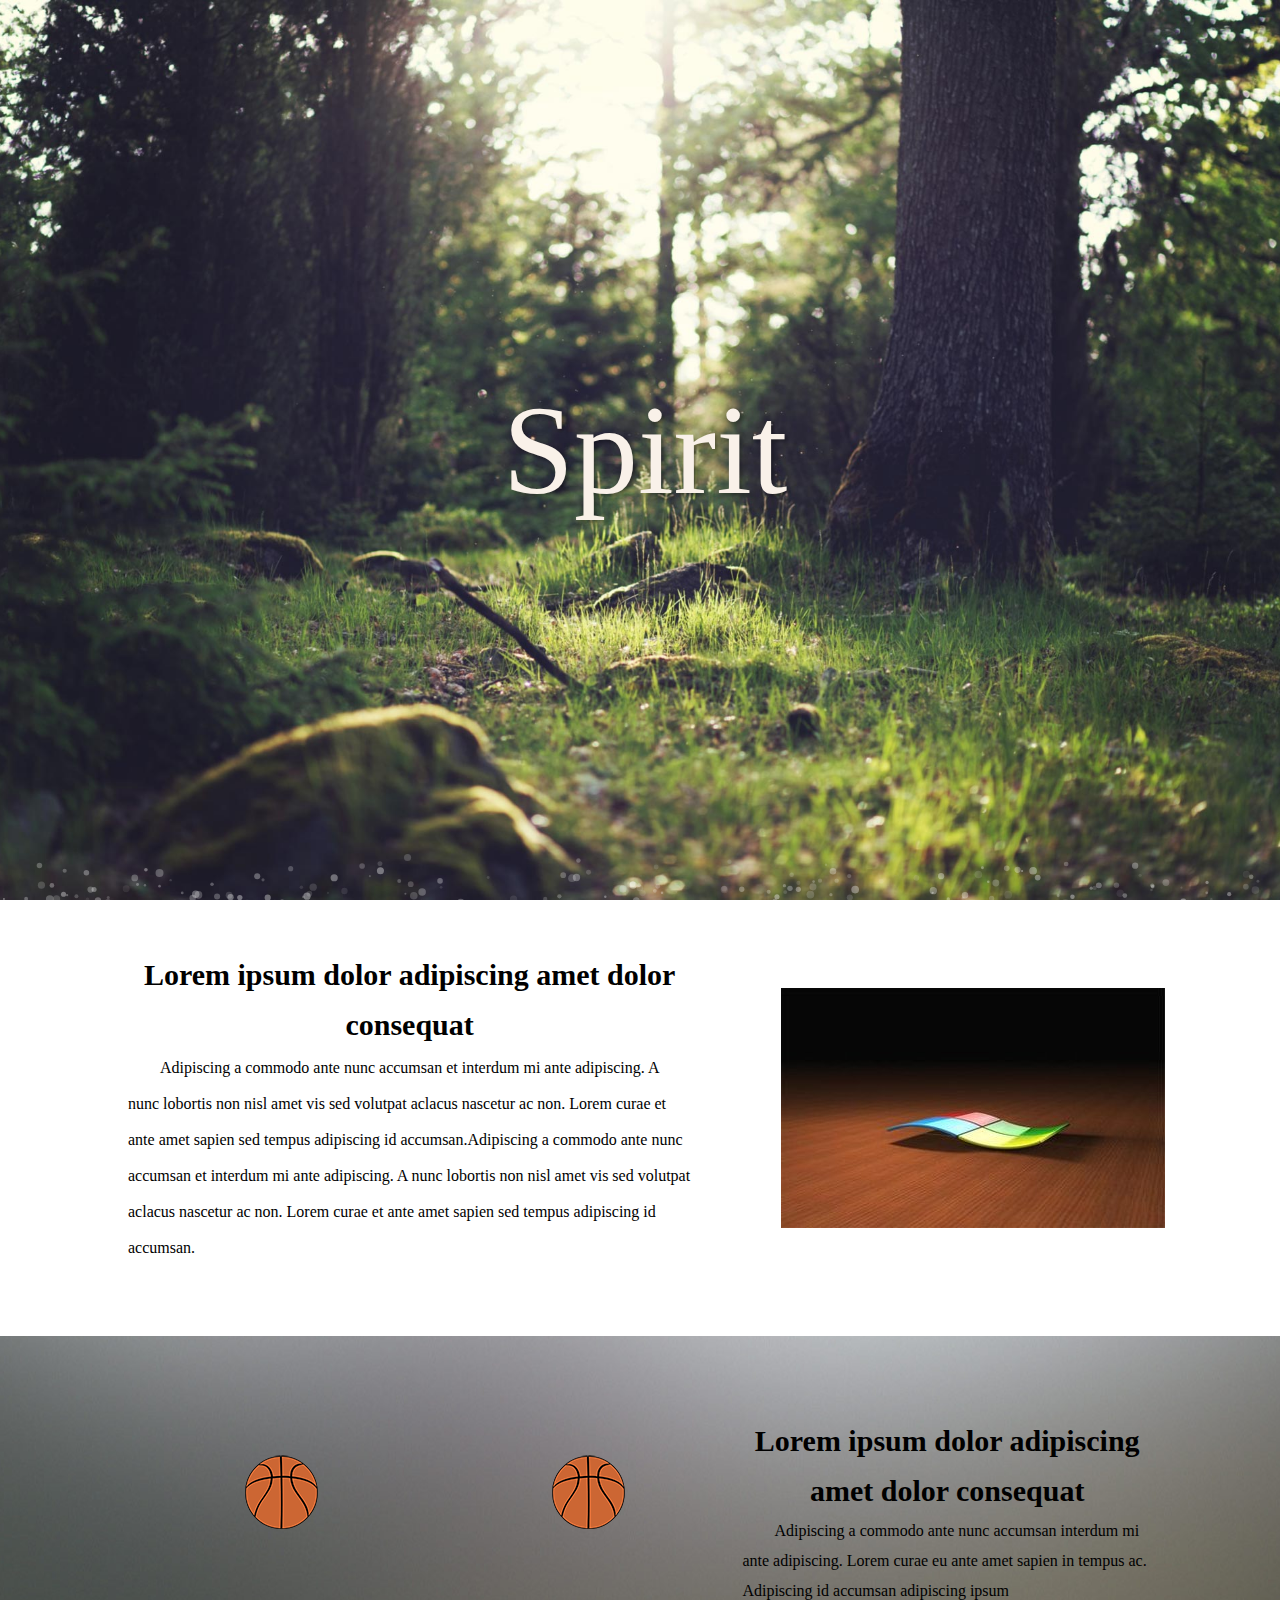
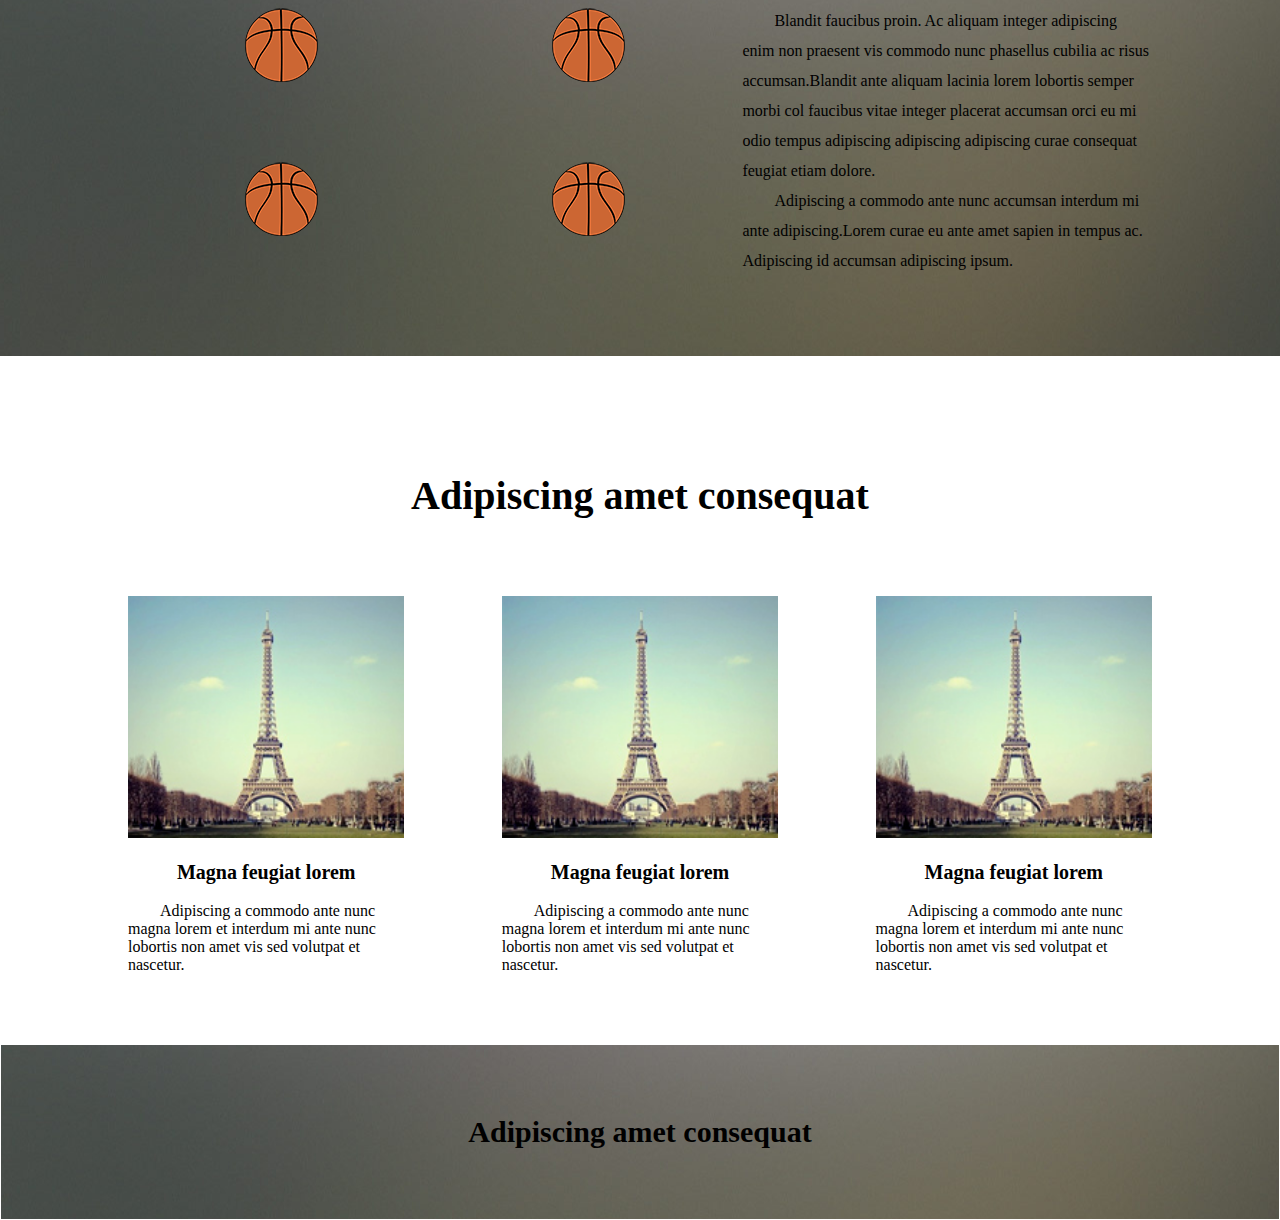
==== media.html @ ef56b32b "Add files via upload" ====
<!DOCTYPE html>
<html lang="en">
<head>
	<meta charset="UTF-8">
	<title>Document</title>
	<meta name="viewport" content="width=device-width,user-scalable=no,initial-scale=1.0,maximum-scale=1.0,minimum-scale=1.0">
	<link rel="stylesheet" type="text/css" href="css/component.css" />
	<link rel="stylesheet" type="text/css" href="css/main.css"/>
</head>
<body>
	<header>
		<div class="container demo-2">
			<div class="content">
				<div id="large-header" class="large-header">
					<canvas id="demo-canvas"></canvas>
					<h1 class="main-title">Spirit</span></h1>
				</div>
			</div>
		</div>
	</header>
	<div class="container">
		<section class="sec-one">
			<div class="left">
				<h2>Lorem ipsum dolor adipiscing amet dolor consequat</h2>
				<p>Adipiscing a commodo ante nunc accumsan et interdum mi ante adipiscing. A nunc lobortis non nisl amet vis sed volutpat aclacus nascetur ac non. Lorem curae et ante amet sapien sed tempus adipiscing id accumsan.Adipiscing a commodo ante nunc accumsan et interdum mi ante adipiscing. A nunc lobortis non nisl amet vis sed volutpat aclacus nascetur ac non. Lorem curae et ante amet sapien sed tempus adipiscing id accumsan.</p>
			</div>
			<div class="right"><img src="img/page6.jpg" alt="1"/></div>
		</section>
		<section class="section-two">
			<div class="sec-two">
				<div class="two-left">
				<div class="two-pic"><img src="img/11.png" alt="2"/></div>
				<div class="two-pic"><img src="img/11.png" alt="2"/></div>
				<div class="two-pic"><img src="img/11.png" alt="2"/></div>
				<div class="two-pic"><img src="img/11.png" alt="2"/></div>
				<div class="two-pic"><img src="img/11.png" alt="2"/></div>
				<div class="two-pic"><img src="img/11.png" alt="2"/></div>
			</div>
			<div class="two-right">
				<h3>Lorem ipsum dolor adipiscing amet dolor consequat</h3>
				<p>Adipiscing a commodo ante nunc accumsan interdum mi ante adipiscing. Lorem curae eu ante amet sapien in tempus ac. Adipiscing id accumsan adipiscing ipsum</p>
				<p>Blandit faucibus proin. Ac aliquam integer adipiscing enim non praesent vis commodo nunc phasellus cubilia ac risus accumsan.Blandit ante aliquam lacinia lorem lobortis semper morbi col faucibus vitae integer placerat accumsan orci eu mi odio tempus adipiscing adipiscing adipiscing curae consequat feugiat etiam dolore.</p>
				<p>Adipiscing a commodo ante nunc accumsan interdum mi ante adipiscing.Lorem curae eu ante amet sapien in tempus ac. Adipiscing id accumsan adipiscing ipsum.</p>
			</div>
			</div>
		</section>
		<section class="sec-three">
			<div>
				<h4>Adipiscing amet consequat</h4>
				<div class="wrapper">
					<div class="mod">
						<div class="three-pic"><img src="img/5.jpg" alt="3"/></div>
						<h5>Magna feugiat lorem</h5>
						<p>Adipiscing a commodo ante nunc magna lorem et interdum mi ante nunc lobortis non amet vis sed volutpat et nascetur.</p>
					</div>
					<div class="mod">
						<div class="three-pic"><img src="img/5.jpg" alt="3"/></div>
						<h5>Magna feugiat lorem</h5>
						<p>Adipiscing a commodo ante nunc magna lorem et interdum mi ante nunc lobortis non amet vis sed volutpat et nascetur.</p>
					</div>
					<div class="mod">
						<div class="three-pic"><img src="img/5.jpg" alt="3"/></div>
						<h5>Magna feugiat lorem</h5>
						<p>Adipiscing a commodo ante nunc magna lorem et interdum mi ante nunc lobortis non amet vis sed volutpat et nascetur.</p>
					</div>
				</div>
			</div>
		</section>
	</div>
	<footer>
		<h6>Adipiscing amet consequat</h6>
	</footer>
	<script src="js/rAF.js"></script>
	<script src="js/demo-2.js"></script>
</body>
</html>
---- css/component.css ----
/* Header */
.large-header {
	position: relative;
	width: 100%;
	background: #333;
	overflow: hidden;
	background-size: cover;
	background-position: center center;
	z-index: 1;
}

.demo-2 .large-header {
	background-image: url('../img/demo-2-bg.jpg');
	background-position: center bottom;
	background-attachment: fixed;
}
.main-title {
	position: absolute;
	margin: 0;
	padding: 0;
	color: #f9f1e9;
	text-align: center;
	top: 50%;
	left: 50%;
	-webkit-transform: translate3d(-50%,-50%,0);
	transform: translate3d(-50%,-50%,0);
}

.demo-1 .main-title, 


.demo-2 .main-title {
	font-family: 'Clicker Script', cursive;
	font-weight: normal;
	font-size: 8em;
	padding-left: 10px;
	text-shadow: 2px 2px 4px rgba(0,0,0,0.4);
}

.demo-2 .main-title::before {
	content: '';
	width: 20vw;
	height: 20vw;
	min-width: 3.5em;
	min-height: 3.5em;
	background-size: cover;
	position: absolute;
	top: 50%;
	left: 50%;
	border-radius: 50%;
	z-index: -1;
	-webkit-transform: translate3d(-50%,-50%,0);
	transform: translate3d(-50%,-50%,0);
}


.main-title .thin {
	font-weight: 200;
}

@media only screen and (max-width : 768px) {

	.demo-2 .main-title {
		font-size: 4em;
	}
}
---- css/main.css ----
@media screen and (min-width: 1481px){
			*{
				padding: 0;
				margin:0;
				list-style: none;
			}
			.container{
				width: 1500px;
			}
			.sec-one{
				width: 80%;
				margin: 0 auto;
				display: flex;
				justify-content: space-between;
				padding: 50px 0;
			}
			.sec-one > .right{
				width: 35%;
				display: flex;
				justify-content: center;
				align-items: center;
			}
			.sec-one > .left{
				width: 55%;
				display: flex;
				flex-direction: column;
				justify-content: center;
				align-items: center;
			}
			.sec-one > .left > h2{
				font-size: 30px;
				line-height: 50px;
				text-align: center;
			}
			.sec-one > .left > p{
				text-indent: 2em;
				line-height: 36px;
			}
			.section-two{
				width: 100%;
				background:url(../img/header.jpg) center;
			}
			.sec-two{
				width: 80%;
				margin: 20px auto;
				display: flex;
				padding: 80px 0;
			}
			.sec-two .two-left{
				width: 60%;
				display: flex;
				align-items: center;
				justify-content: center;
				flex-wrap: wrap;
			}
			.sec-two .two-left .two-pic{
				display: flex;
				align-items: center;
				justify-content: center;
				width: 50%;
			}
			.sec-two .two-right{
				width: 40%;
			}
			.sec-two .two-right h3{
				line-height: 50px;
				text-align: center;
				font-size: 30px;
			}
			.sec-two .two-right p{
				line-height: 30px;
				text-indent: 2em;
			}

			.sec-three{
				width: 80%;
				margin: 0 auto;
				padding: 70px 0;
			}
			.sec-three h4{
				line-height: 100px;
				font-size: 40px;
				text-align: center;
			}
			.sec-three .wrapper{
				padding-top: 50px;
				display: flex;
				align-items: center;
				justify-content: space-between;
			}
			.sec-three .wrapper .mod{
				width:27%;
			}
			.sec-three .wrapper .mod .three-pic img{
				width: 100%;
			}
			.sec-three .wrapper .mod h5{
				text-align: center;
				font-size: 20px;
				line-height: 60px;
			}
			.sec-three .wrapper .mod p{
				text-indent: 2em;
			}
			footer h6{
				padding: 70px 0;
				text-align: center;
				font-size: 30px;
				border: 1px solid white;
				background:url(../img/header.jpg) center;
			}
		}

		@media screen and (max-width: 1480px) and (min-width: 1190px){
			*{
				padding: 0;
				margin:0;
				list-style: none;
			}
			.sec-one{
				width: 80%;
				margin: 0 auto;
				display: flex;
				justify-content: space-between;
				padding: 50px 0;
			}
			.sec-one > .right{
				width: 35%;
				display: flex;
				justify-content: center;
				align-items: center;
			}
			.sec-one > .left{
				width: 55%;
				display: flex;
				flex-direction: column;
				justify-content: center;
				align-items: center;
			}
			.sec-one > .left > h2{
				font-size: 30px;
				line-height: 50px;
				text-align: center;
			}
			.sec-one > .left > p{
				text-indent: 2em;
				line-height: 36px;
			}
			.section-two{
				width: 100%;
				background:url(../img/header.jpg) center;
			}
			.sec-two{
				width: 80%;
				margin: 20px auto;
				display: flex;
				padding: 80px 0;
			}
			.sec-two .two-left{
				width: 60%;
				display: flex;
				align-items: center;
				justify-content: center;
				flex-wrap: wrap;
			}
			.sec-two .two-left .two-pic{
				display: flex;
				align-items: center;
				justify-content: center;
				width: 50%;
			}
			.sec-two .two-right{
				width: 40%;
			}
			.sec-two .two-right h3{
				line-height: 50px;
				text-align: center;
				font-size: 30px;
			}
			.sec-two .two-right p{
				line-height: 30px;
				text-indent: 2em;
			}

			.sec-three{
				width: 80%;
				margin: 0 auto;
				padding: 70px 0;
			}
			.sec-three h4{
				line-height: 100px;
				font-size: 40px;
				text-align: center;
			}
			.sec-three .wrapper{
				padding-top: 50px;
				display: flex;
				align-items: center;
				justify-content: space-between;
			}
			.sec-three .wrapper .mod{
				width:27%;
			}
			.sec-three .wrapper .mod .three-pic img{
				width: 100%;
			}
			.sec-three .wrapper .mod h5{
				text-align: center;
				font-size: 20px;
				line-height: 60px;
			}
			.sec-three .wrapper .mod p{
				text-indent: 2em;
			}
			footer h6{
				padding: 70px 0;
				text-align: center;
				font-size: 30px;
				border: 1px solid white;
				background:url(../img/header.jpg) center;
			}
		}

		@media screen and (max-width: 1189px) and (min-width: 900px){
			*{
				padding: 0;
				margin:0;
				list-style: none;
			}
			.sec-one{
				width: 80%;
				margin: 0 auto;
				display: flex;
				flex-direction: column;
				justify-content: center; 
				padding: 50px 0;
			}
			.sec-one > .right{
				padding: 30px 0;
				display: flex;
				justify-content: center;
				align-items: center;
			}
			.sec-one > .left{
				display: flex;
				flex-direction: column;
				justify-content: center;
				align-items: center;
			}
			.sec-one > .left > h2{
				line-height: 50px;
				text-align: center;
			}
			.sec-one > .left > p{
				text-indent: 2em;
				line-height: 35px;
			}
			.section-two{
				width: 100%;
				background:url(../img/header.jpg) center;
			}
			.sec-two{
				width: 80%;
				margin: 20px auto;
				display: flex;
				padding: 60px 0;
			}
			.sec-two .two-left{
				width: 60%;
				display: flex;
				align-items: center;
				justify-content: center;
				flex-wrap: wrap;
			}
			.sec-two .two-left .two-pic{
				display: flex;
				align-items: center;
				justify-content: center;
				width: 50%;
			}
			.sec-two .two-right{
				width: 40%;
			}
			.sec-two .two-right h3{
				line-height: 50px;
				text-align: center;
				font-size: 30px;
			}
			.sec-two .two-right p{
				line-height: 30px;
				text-indent: 2em;
			}

			.sec-three{
				width: 80%;
				margin: 0 auto;
				padding: 70px 0;
			}
			.sec-three h4{
				line-height: 100px;
				font-size: 40px;
				text-align: center;
			}
			.sec-three .wrapper{
				padding-top: 50px;
				display: flex;
				align-items: center;
				justify-content: space-between;
			}
			.sec-three .wrapper .mod{
				width:27%;
			}
			.sec-three .wrapper .mod .three-pic img{
				width: 100%;
			}
			.sec-three .wrapper .mod h5{
				text-align: center;
				font-size: 20px;
				line-height: 60px;
			}
			.sec-three .wrapper .mod p{
				text-indent: 2em;
			}
			footer h6{
				padding: 70px 0;
				text-align: center;
				font-size: 30px;
				border: 1px solid white;
				background:url(../img/header.jpg) center;
			}
		}
		
		@media screen and (max-width: 899px) and (min-width: 680px){
			*{
				padding: 0;
				margin:0;
				list-style: none;
			}
			.sec-one{
				width: 80%;
				margin: 0 auto;
				display: flex;
				flex-direction: column;
				justify-content: center; 
				padding: 50px 0;
			}
			.sec-one > .right{
				padding: 30px 0;
				display: flex;
				justify-content: center;
				align-items: center;
			}
			.sec-one > .left{
				display: flex;
				flex-direction: column;
				justify-content: center;
				align-items: center;
			}
			.sec-one > .left > h2{
				line-height: 50px;
				text-align: center;
			}
			.sec-one > .left > p{
				text-indent: 2em;
				line-height: 35px;
			}
			.section-two{
				width: 100%;
				background:url(../img/header.jpg) center;
			}
			.sec-two{
				width: 80%;
				margin: 20px auto;
				display: flex;
				flex-direction: column;
				flex-wrap: wrap;
				padding: 40px 0;
			}
			.sec-two .two-left{
				display: flex;
				align-items: center;
				justify-content: space-around;
				flex-wrap: wrap;
			}
			.sec-two .two-left .two-pic{
				width: 25%;
				height: 9rem;
				display: flex;
				align-items: center;
				justify-content: center;
			}
			.sec-two .two-right h3{
				line-height: 50px;
				text-align: center;
				font-size: 30px;
				padding: 0 1rem;
			}
			.sec-two .two-right p{
				line-height: 36px;
				text-indent: 2em;
			}

			.sec-three{
				width: 80%;
				margin: 0 auto;
				padding: 70px 0;
			}
			.sec-three h4{
				line-height: 100px;
				font-size: 40px;
				text-align: center;
			}
			.sec-three .wrapper{
				padding-top: 50px;
				display: flex;
				align-items: center;
				justify-content: space-between;
			}
			.sec-three .wrapper .mod{
				width:27%;
			}
			.sec-three .wrapper .mod .three-pic img{
				width: 100%;
			}
			.sec-three .wrapper .mod h5{
				text-align: center;
				font-size: 16px;
				line-height: 30px;
			}
			.sec-three .wrapper .mod p{
				text-indent: 2em;
			}
			footer{
				padding: 3rem 0;
				background:url(../img/header.jpg) center;
			}
			footer h6{
				width: 80%;
				margin: 0 auto;
				text-align: center;
				font-size: 24px;
				border: 1px solid white;
				padding: 5px;
			}
		}
		
		@media screen and (max-width: 679px) and (min-width: 320px){
			*{
				padding: 0;
				margin:0;
				list-style: none;
			}
			.sec-one{
				margin: 0 auto;
				display: flex;
				flex-direction: column;
				justify-content: center; 
				padding: 50px 0;
			}
			.sec-one > .right > img{
				width: 100%;
			}
			.sec-one > .left{
				display: flex;
				flex-direction: column;
				justify-content: center;
				align-items: center;
			}
			.sec-one > .left > h2{
				line-height: 50px;
				text-align: center;
			}
			.sec-one > .left > p{
				text-indent: 2em;
				line-height: 35px;
				padding: 0 2rem;
			}
			.section-two{
				width: 100%;
				background:url(../img/header.jpg) center;
			}
			.sec-two{
				margin: 20px auto;
				display: flex;
				flex-direction: column;
				flex-wrap: wrap;
				padding: 30px 0;
			}
			.sec-two .two-left{
				display: flex;
				align-items: center;
				justify-content: space-around;
				flex-wrap: wrap;
			}
			.sec-two .two-left .two-pic{
				width: 50%;
				height: 7rem;
				display: flex;
				align-items: center;
				justify-content: center;
			}
			.sec-two .two-right{
			}
			.sec-two .two-right h3{
				line-height: 50px;
				text-align: center;
				font-size: 30px;
			}
			.sec-two .two-right p{
				line-height: 36px;
				text-indent: 2em;
				padding: 0 2rem;
			}

			.sec-three{
				margin: 0 auto;
				padding: 40px 0;
			}
			.sec-three h4{
				line-height: 50px;
				font-size: 30px;
				font-weight: 700;
				text-align: center;
			}
			.sec-three .wrapper{
				padding-top: 20px;
				display: flex;
				flex-direction: column;
				justify-content: center;
			}
			.sec-three .wrapper .mod .three-pic img{
				width: 100%;
			}
			.sec-three .wrapper .mod{
				margin-bottom: 2rem;
			}
			.sec-three .wrapper .mod h5{
				text-align: center;
				font-size: 20px;
				line-height: 60px;
			}
			.sec-three .wrapper .mod p{
				text-indent: 2em;
				line-height: 30px;
				padding: 0 2rem;
			}
			footer{
				padding: 3rem 0;
				background:url(../img/header.jpg) center;
			}
			footer h6{
				text-align: center;
				font-size: 24px;
				border: 1px solid white;
				padding: 5px;
			}
		}
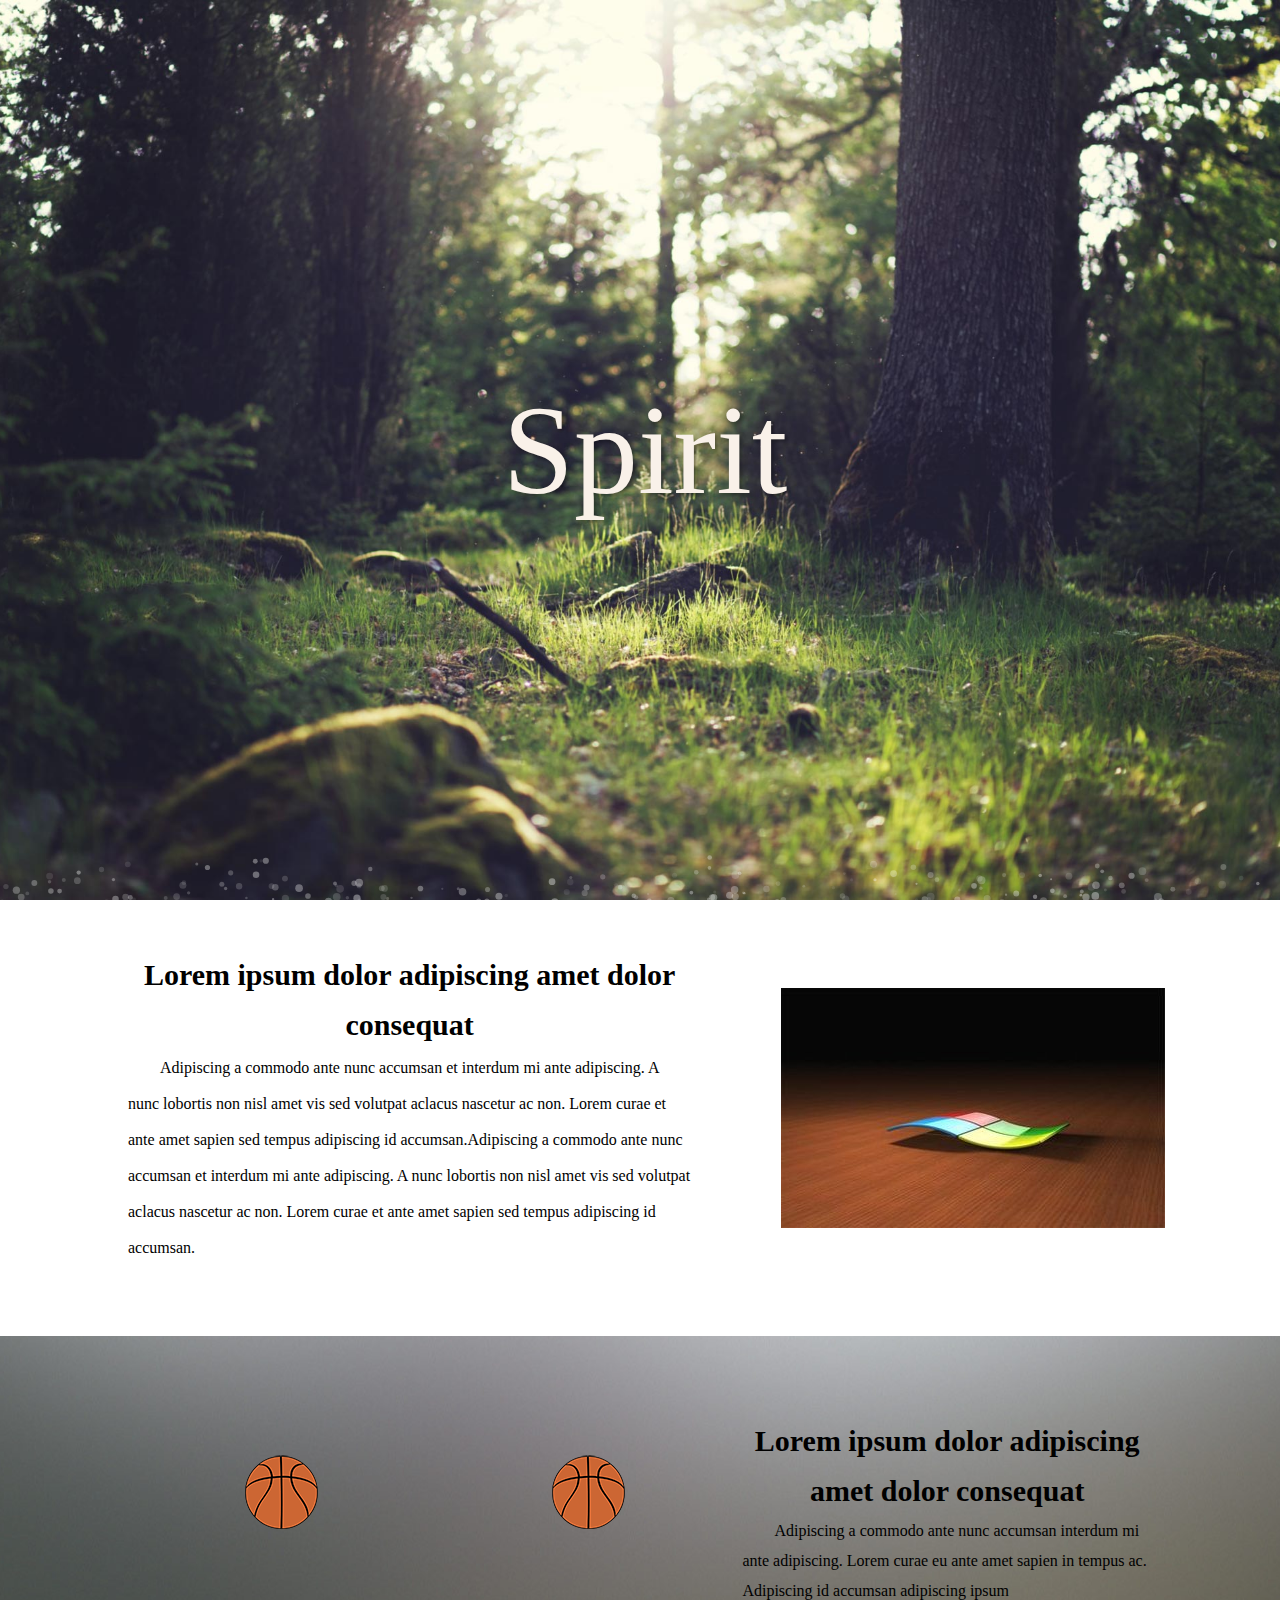
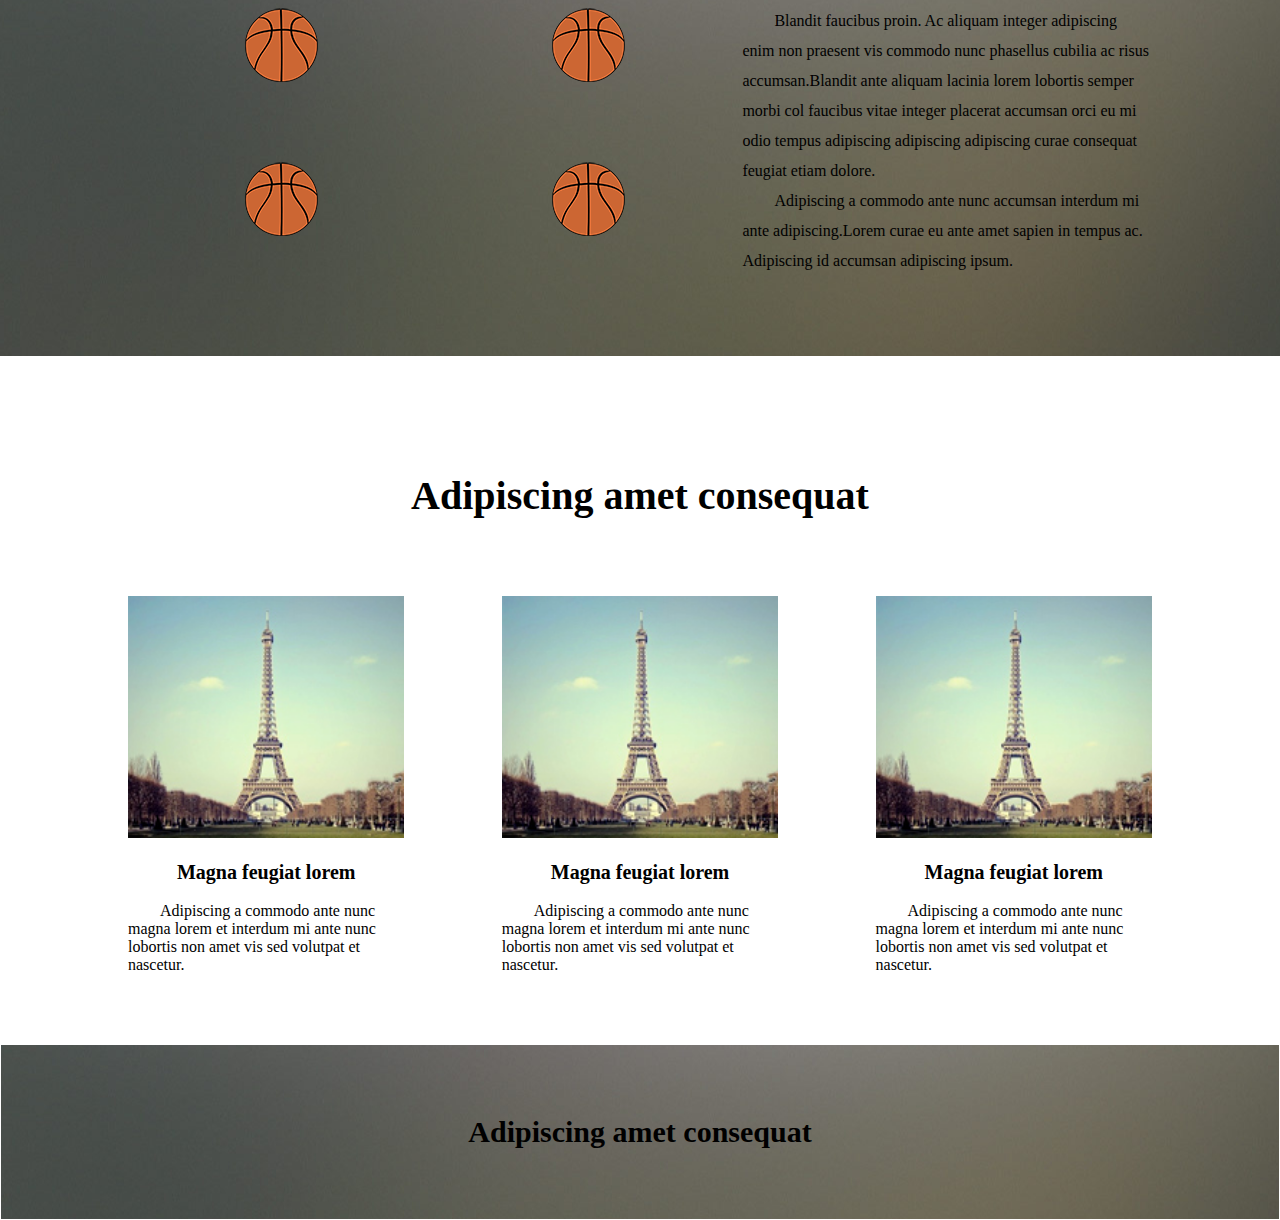
==== commit 645af645: "Update media.html" ====
--- a/media.html
+++ b/media.html
@@ -18,7 +18,7 @@
 			</div>
 		</div>
 	</header>
-	<div class="container">
+	<div class="container1">
 		<section class="sec-one">
 			<div class="left">
 				<h2>Lorem ipsum dolor adipiscing amet dolor consequat</h2>
@@ -73,4 +73,4 @@
 	<script src="js/rAF.js"></script>
 	<script src="js/demo-2.js"></script>
 </body>
-</html>+</html>
--- a/css/main.css
+++ b/css/main.css
@@ -4,7 +4,8 @@
 				margin:0;
 				list-style: none;
 			}
-			.container{
+			.container1{
+				margin:0 auto;
 				width: 1500px;
 			}
 			.sec-one{
@@ -554,4 +555,4 @@
 				border: 1px solid white;
 				padding: 5px;
 			}
-		}+		}
